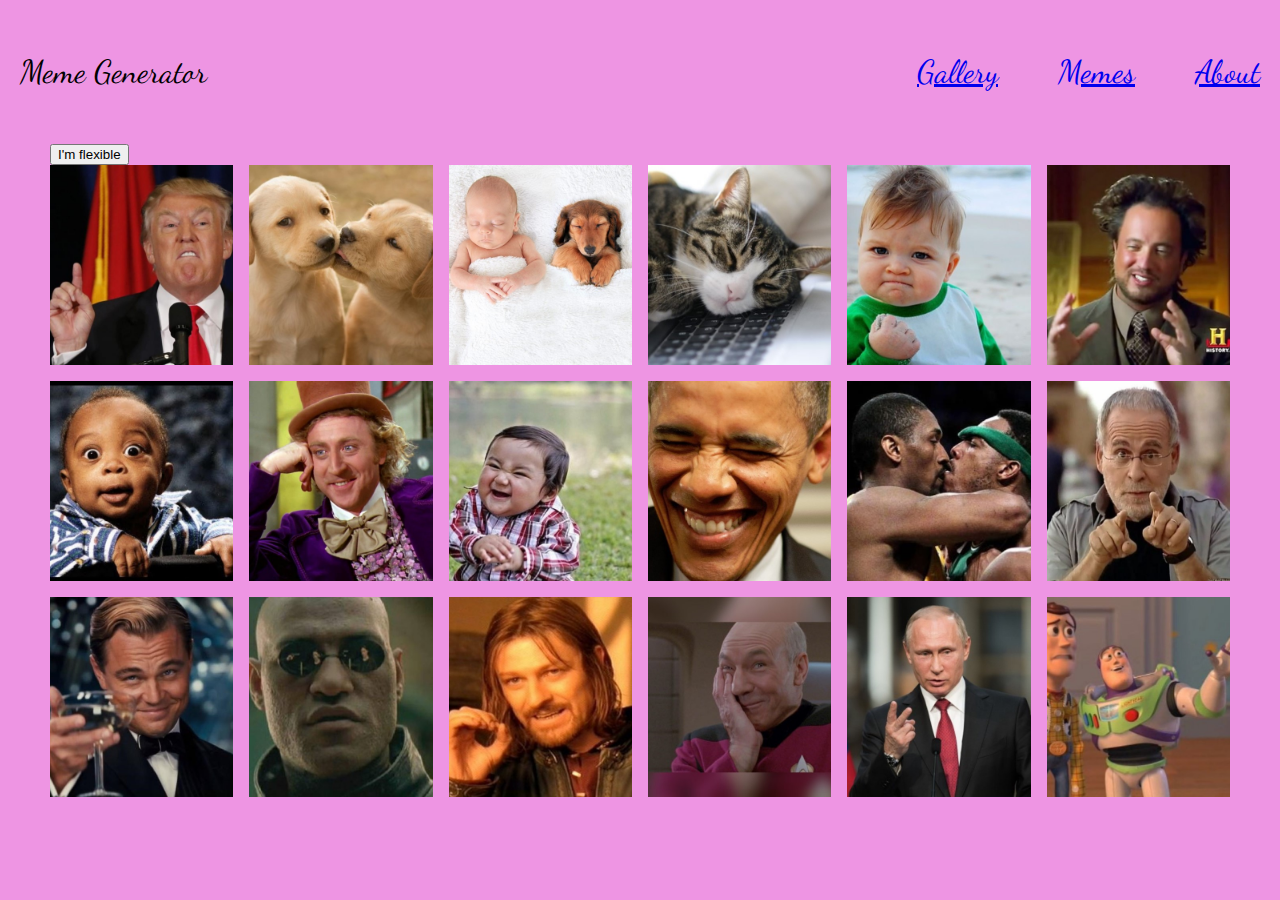
==== index.html @ 62603a0c "adding new line is working!!! :)" ====
<!DOCTYPE html>
<html lang="en">

<head>
    <meta charset="UTF-8">
    <meta http-equiv="X-UA-Compatible" content="IE=edge">
    <meta name="viewport" content="width=device-width, initial-scale=1.0">
    <title>Document</title>
    <link rel="stylesheet" href="main.css">
</head>

<body onload="onInit()" class="main-layout">
    <header class="main-header flex align-center space-between full">
        <div class="logo">Meme Generator</div>
        <nav class="main-nav">
            <ul class="flex clean-list">
                <li>
                    <a href="#" onclick="galleryIsChosen()">Gallery</a>
                </li>
                <li>
                    <a href="#">Memes</a>
                </li>
                <li>
                    <a href="#">About</a>
                </li>
            </ul>
        </nav>
    </header>

    <section class="containter-image shown">
        <button class="flexible" onclick="onFlexible()">I'm flexible</button>
        <section class="image-gallery">
        </section>
    </section>
    <section class="container-meme-editor hidden">
        <div class="meme-editor">
            <div class="canvas-container">
                <canvas></canvas>
            </div>
            <div class="all-options">
                <input type="text" name="input-line" class="input-line item" onkeyup="onTextInput(this)"
                    placeholder="Text line">
                <div class="lines-options">
                    <button onclick="onMoveLineUp()">Up</button>
                    <button onclick="onMoveLineDown()">Down</button>
                    <button class="switch-lines item" onclick="onSwitchLines(this)">switch lines</button>
                    <button onclick="onAddTxtLine(event)">add txt line</button>
                    <button onclick="onDeleteLine()">delete txt line</button>
                </div>
                <div class="text-options">
                    <button class="increase-font item" onclick="onChangeFont(this)">+</button>
                    <button class="decrease-font item" onclick="onChangeFont(this)">-</button>
                    <button>A+</button>
                    <button>A-</button>
                    <button>left text</button>
                    <button>center text</button>
                    <button>right text</button>
                </div>
                <div>
                    <select name="" id="">
                        <option value="a">a</option>
                        <option value="a">b</option>
                        <option value="a">c</option>
                    </select>
                    <button>S</button>
                    <input type="color" name="color" class="colorInput">
                </div>
                <div class="icons">
                    <div>a</div>
                    <div>b</div>
                    <div>c</div>
                    <div>d</div>
                </div>
                <div>
                    <div>Share</div>
                    <div>Download</div>
                </div>
            </div>
        </div>
    </section>

    <!-- Meme-Editor -->
    <script src="utils.js"></script>
    <script src="memeController.js"></script>
    <script src="meme-service.js"></script>
    <script src="galleryService.js"></script>
    <script src="galleryController.js"></script>
    <!-- Gallery -->
    <script src="main.js"></script>
</body>

</html>
---- main.css ----
body{
    background-color: antiquewhite;
}

*{
    box-sizing: border-box;
    margin: 0;
}

/* Fonts */
@font-face {
    font-family: Dancing;
    src: url(/fonts/DancingScript-Regular.ttf);
}
@font-face {
    font-family: amiroBold;
    src: url(/fonts/Arimo-Bold.ttf);
}
@font-face {
    font-family: amiro;
    src: url(/fonts/Arimo-Regular.ttf);
}

@font-face {
    font-family: redressed;
    src: url(/fonts/Redressed-Regular.ttf);
}

/* Basics */


/* Helpers */
.hidden{
    display: none;
}
.shown{
    /* background-color: blue; */
     display: block;
}

canvas{
    overflow-clip-margin: content-box;
    overflow: clip;
}

.flex{
    display: flex;
}
.align-center{
    align-items: center;
}
.space-between{
    justify-content: space-between;
}
.clean-list{
    list-style-type: none;
}

.logo , .main-nav{
    font-family: Dancing;
    font-size: 2rem;
}

/* layout */
.main-layout > *:not(.full) {
    margin-inline-start: 50px;
    margin-inline-end: 50px;
}

.full{
    margin-inline-start: 20px;
    margin-inline-end: 20px;
}

/* Components */
.main-header .main-nav li:not(:last-child){
    margin-inline-end: 60px;
}
.main-header{
    height: 9rem;
}


:root{
    --gapImage: 16px;
    --num-cols-mobile: 2;
    --num-cols-tablet: 4;
    --num-cols-web: 6;
    --row-height: 200px
}

/* Variables*/
.image-gallery > img{
    width: 100%;
    height: 100%;
    object-fit: cover;
}

.image-gallery{
    display: grid;
    grid-template-columns: repeat(var(--num-cols-mobile),1fr);
    grid-auto-rows: var(--row-height);
    gap: var(--gapImage);
}

.meme-editor{
    display: grid;
    grid-template-columns: repeat(2, 1fr);
    background-color: antiquewhite;
    gap: 10px;
    grid-template-areas:
    "image-section  option-section";
    height: 60vh;
}
.canvas-container{
    grid-area: image-section;
}
.all-options{
    grid-area: option-section;
}

.input-line{
    width: 100%;
}
.item{
    margin-bottom: 1rem;
}

.all-options{
    margin-left: 30px;
}


/* Media Queries */
/* For Mobile */

/* For Tablet */
@media(min-width :940px){
    body{
        background-color: rgb(125, 203, 203);
    }
    .image-gallery{
        grid-template-columns: repeat(var(--num-cols-tablet),1fr);
    }
}
/* For Web */
@media(min-width: 1100px){
    body{
        background-color: rgb(238, 149, 227);
    }
    .image-gallery{
        grid-template-columns: repeat(var(--num-cols-web),1fr);
    }
}
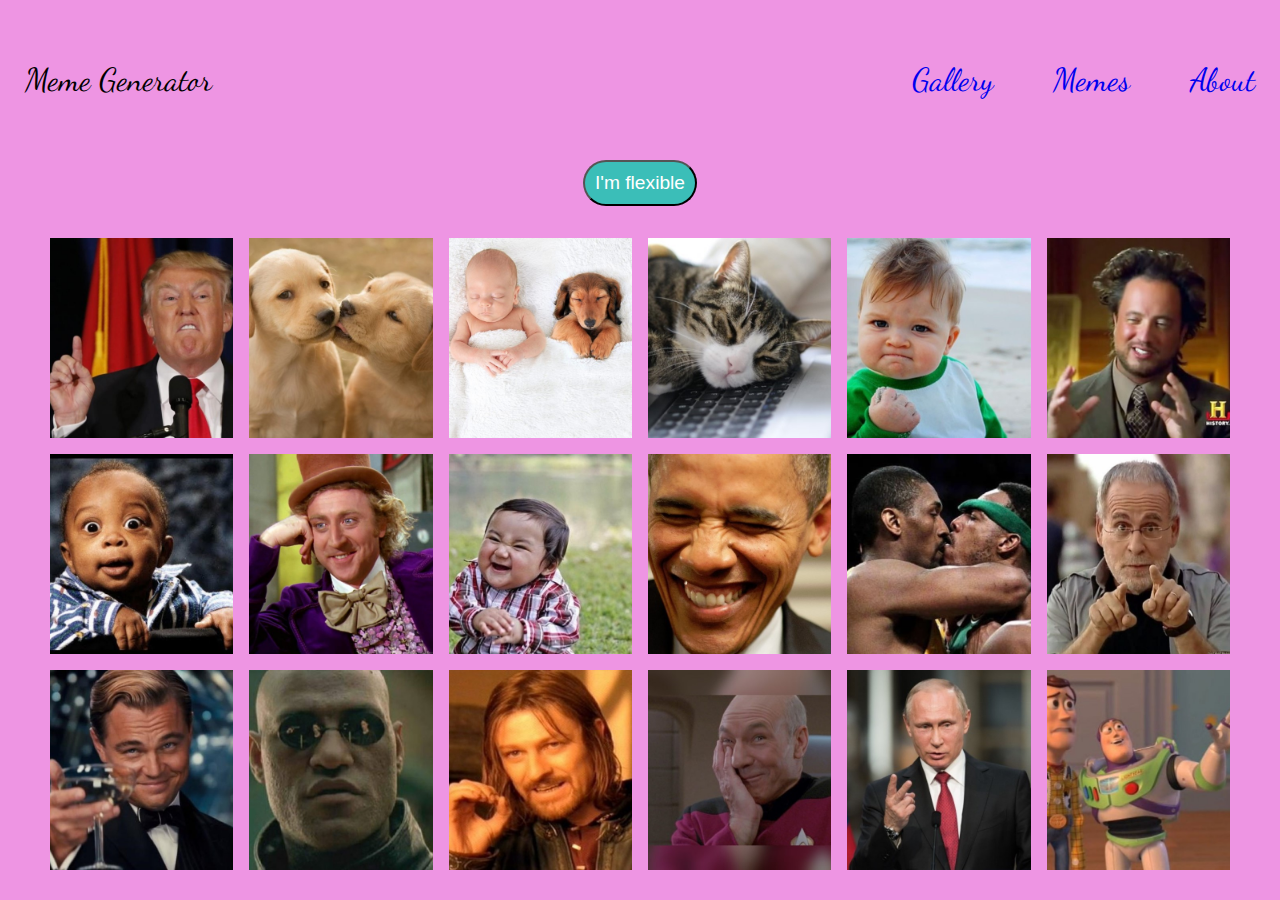
==== commit d9879325: "working on css- making it claer and with icons" ====
--- a/index.html
+++ b/index.html
@@ -28,7 +28,9 @@
     </header>
 
     <section class="containter-image shown">
-        <button class="flexible" onclick="onFlexible()">I'm flexible</button>
+        <div class="flex">
+            <button class="flexible btn-flexible btn" onclick="onFlexible()">I'm flexible</button>
+        </div>
         <section class="image-gallery">
         </section>
     </section>
@@ -48,38 +50,60 @@
                     <button onclick="onDeleteLine()">delete txt line</button>
                 </div>
                 <div class="text-options">
-                    <button class="increase-font item" onclick="onChangeFont(this)">+</button>
-                    <button class="decrease-font item" onclick="onChangeFont(this)">-</button>
+                    <button class="increase-font item btn" onclick="onChangeFont(this)">
+                        <img class="increase-img" src="./btn-icons/font-size-increase.svg" alt="increase font">
+                        +</button>
+                    <button class="decrease-font item btn" onclick="onChangeFont(this)">
+                        <img class="decrease-img" src="./btn-icons/font-size-decrease.svg" alt="increase font">
+                        -</button>
                     <button>A+</button>
                     <button>A-</button>
-                    <button>left text</button>
-                    <button>center text</button>
-                    <button>right text</button>
+                    <button class="btn left-align" onclick="onAlignLeft()">
+                        <img class="align-left" src="./btn-icons/text-align-left-icon.svg" alt="align-left">
+                    </button>
+                    <button class="btn center-align" onclick="onAlignCenter()">
+                        <img class="align-center" src="./btn-icons/text-align-center-icon.svg" alt="align-center">
+                    </button>
+                    <button class="btn right-align" onclick="onAlignRight()">
+                        <img class="align-right" src="./btn-icons/text-align-right-icon.svg" alt="align-right">
+                    </button>
                 </div>
                 <div>
-                    <select name="" id="">
-                        <option value="a">a</option>
-                        <option value="a">b</option>
-                        <option value="a">c</option>
-                    </select>
-                    <button>S</button>
+                    <!-- <button>S</button> -->
                     <input type="color" name="color" class="colorInput">
+                    <input type="color" name="strokeColorInput" class="strokeColorInput">
                 </div>
-                <div class="icons">
-                    <div>a</div>
-                    <div>b</div>
-                    <div>c</div>
-                    <div>d</div>
+                <div class="icons-containter flex space-between">
+                    <div>
+                        <img class="icon" onclick="addIcon(this)" src="icons/birthday.png">
+                    </div>
+                    <div>
+                        <img class="icon" onclick="addIcon(this)" src="icons/adopt.png">
+                    </div>
+                    <div>
+                        <img class="icon" onclick="addIcon(this)" src="icons/stay-home.png">
+                    </div>
+                    <div>
+                        <img class="icon" onclick="addIcon(this)" src="icons/i-love-you.png">
+                    </div>
+                    <div>
+                        <img class="icon" onclick="addIcon(this)" src="icons/reading-book.png">
+                    </div>
                 </div>
-                <div>
-                    <div>Share</div>
-                    <div>Download</div>
+                <div class="containter-share-download flex space-between align-center">
+                    <button class="share-button" onclick="onUploadImg()">Share</button>
+                    <button class="download-button">
+                        <a href="#" onclick="onDownLoadImg(this)" download="Meme">Download</a>
+                    </button>
                 </div>
+                <input type="file" class="file-input btn" name="image" onchange="onImgInput(event)" />
+
             </div>
         </div>
     </section>
 
     <!-- Meme-Editor -->
+    <script src="uploadService.js"></script>
     <script src="utils.js"></script>
     <script src="memeController.js"></script>
     <script src="meme-service.js"></script>
--- a/main.css
+++ b/main.css
@@ -1,12 +1,61 @@
-body{
-    background-color: antiquewhite;
-}
+/* Setup */
+/* @import './setup/vars.css'; */
+/* @import './setup/font-face.css'; */
+
+/* /~ Basic ~/ */
+/* @import './basic/base.css'; */
+@import 'cssStyle/basic/buttons.css';
+@import 'cssStyle/componnets.css';
+/* @import './basic/icons.css'; */
+/* @import './basic/helpers.css'; */
+/* @import './basic/layout.css'; */
+
+/* /~ Cmps ~/ */
+/* @import './cmps/header.css'; */
+/* @import './cmps/main-content.css'; */
+/* @import './cmps/modal.css'; */
+/* @import './cmps/dropdown.css'; */
+/* @import './cmps/footer.css'; */
+
+
+
+
+/* Basics */
 
 *{
     box-sizing: border-box;
     margin: 0;
 }
 
+body{
+    background-color: antiquewhite;
+}
+
+a{
+    text-decoration: none;
+}
+a:hover , .image, .button{
+    cursor: pointer;
+}
+
+a:hover, .logo:hover{
+    font-size: 2.3rem;
+    transition:  font-size 1s ease-in-out;
+}
+
+/* ::after.logo:not(:hover){ */
+/* } */
+/* a:not(:hover), .logo:not(:hover){ */
+    /* transition:  font-size 1s ease-in-out; */
+/* } */
+/* ::after.a:not(hover), ::after.logo:not(:hover){ */
+    /* transition:  font-size 1s ease-in-out; */
+/* } */
+
+a:visited{
+    color: black;
+}
+
 /* Fonts */
 @font-face {
     font-family: Dancing;
@@ -25,8 +74,6 @@
     font-family: redressed;
     src: url(/fonts/Redressed-Regular.ttf);
 }
-
-/* Basics */
 
 
 /* Helpers */
@@ -68,8 +115,8 @@
 }
 
 .full{
-    margin-inline-start: 20px;
-    margin-inline-end: 20px;
+    margin-inline-start: 25px;
+    margin-inline-end: 25px;
 }
 
 /* Components */
@@ -77,7 +124,7 @@
     margin-inline-end: 60px;
 }
 .main-header{
-    height: 9rem;
+    height: 10rem;
 }
 
 
@@ -107,10 +154,10 @@
     display: grid;
     grid-template-columns: repeat(2, 1fr);
     background-color: antiquewhite;
-    gap: 10px;
+    gap: 1rem;
     grid-template-areas:
     "image-section  option-section";
-    height: 60vh;
+    height: 70vh;
 }
 .canvas-container{
     grid-area: image-section;
@@ -142,6 +189,7 @@
     .image-gallery{
         grid-template-columns: repeat(var(--num-cols-tablet),1fr);
     }
+
 }
 /* For Web */
 @media(min-width: 1100px){
@@ -151,4 +199,31 @@
     .image-gallery{
         grid-template-columns: repeat(var(--num-cols-web),1fr);
     }
-}+}
+
+
+/*ICONS */
+
+.icons-containter{
+    border: 3px black solid;
+}
+.icon{
+    width: 100%;
+    height: 100%;
+}
+.icon-inside{
+    height: 30px;
+
+}
+/* .containter-share-download{ */
+
+/* } */
+
+/* share */
+/* .share-button{ */
+
+/* } */
+/* .download-button{ */
+
+/* } */
+
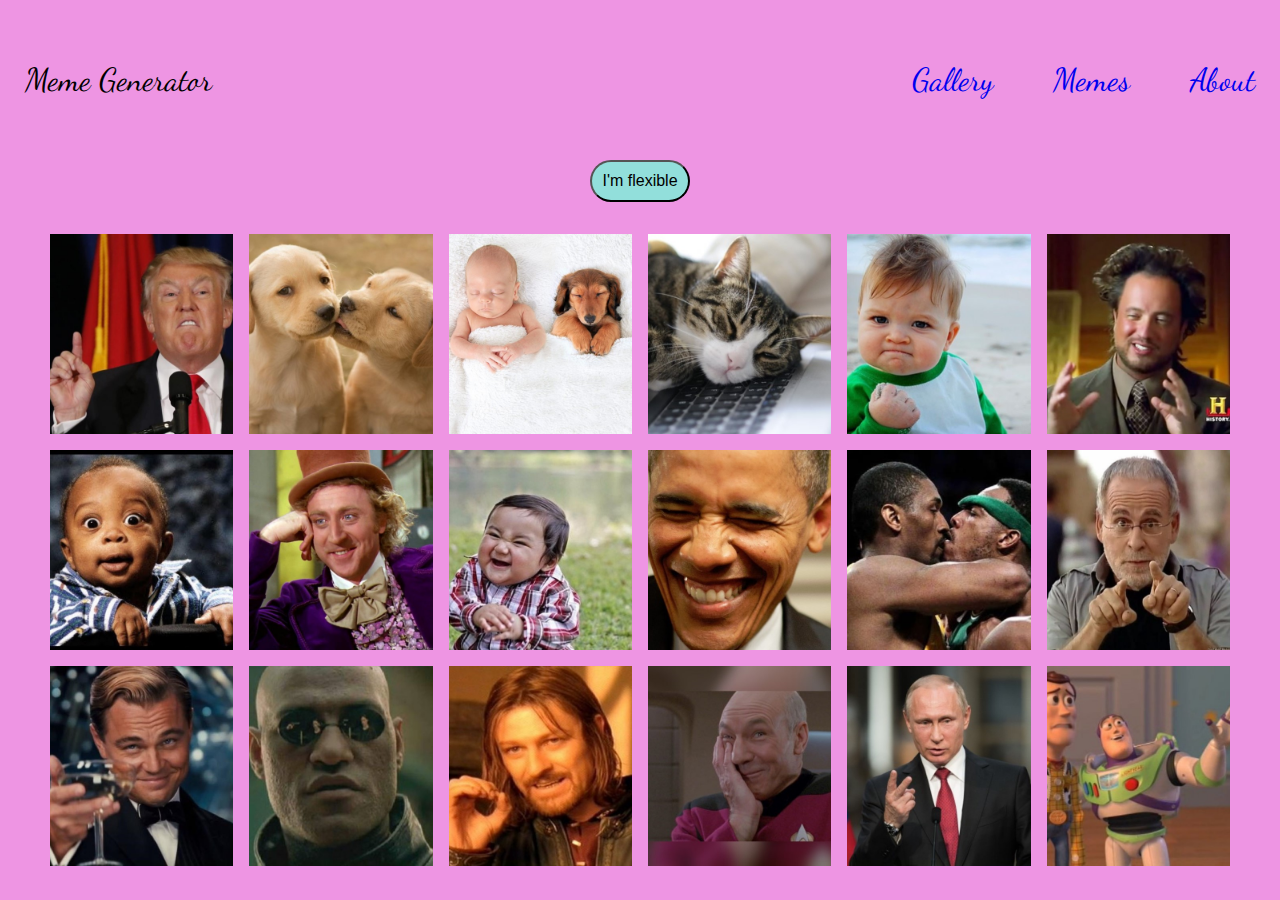
==== commit e10e76ba: "working on css" ====
--- a/index.html
+++ b/index.html
@@ -29,7 +29,7 @@
 
     <section class="containter-image shown">
         <div class="flex">
-            <button class="flexible btn-flexible btn" onclick="onFlexible()">I'm flexible</button>
+            <button class="flexible btn-flexible" onclick="onFlexible()">I'm flexible</button>
         </div>
         <section class="image-gallery">
         </section>
@@ -43,35 +43,63 @@
                 <input type="text" name="input-line" class="input-line item" onkeyup="onTextInput(this)"
                     placeholder="Text line">
                 <div class="lines-options">
-                    <button onclick="onMoveLineUp()">Up</button>
-                    <button onclick="onMoveLineDown()">Down</button>
-                    <button class="switch-lines item" onclick="onSwitchLines(this)">switch lines</button>
-                    <button onclick="onAddTxtLine(event)">add txt line</button>
-                    <button onclick="onDeleteLine()">delete txt line</button>
+
+                    <div class="container">
+                        <button class="space btn" onclick="onMoveLineUp()">
+                            <img class="img" src="/btn-icons/up-arrow-icon.svg" alt="arrow-up">
+                        </button>
+                        <button class="space btn" onclick="onMoveLineDown()">
+                            <img class="img" src="/btn-icons/down-arrow-icon.svg" alt="arrown-down">
+                        </button>
+                        <button class="space btn" class="switch-lines" onclick="onSwitchLines(this)">
+                            <img class="img" src="/btn-icons/up-and-down-arrows.svg" alt="arrow-up-and-down">
+                        </button>
+                    </div>
+
+                    <div class="container">
+                        <button class="space btn" onclick="onAddTxtLine(event)">
+                            <img class="img" src="./btn-icons/plus.svg" alt="add-line">
+                        </button>
+                        <button class="space btn" onclick="onDeleteLine()">
+                            <img class="img" src="./btn-icons/trash-bin-icon.svg" alt="">
+                        </button>
+                    </div>
                 </div>
-                <div class="text-options">
-                    <button class="increase-font item btn" onclick="onChangeFont(this)">
-                        <img class="increase-img" src="./btn-icons/font-size-increase.svg" alt="increase font">
-                        +</button>
-                    <button class="decrease-font item btn" onclick="onChangeFont(this)">
-                        <img class="decrease-img" src="./btn-icons/font-size-decrease.svg" alt="increase font">
-                        -</button>
-                    <button>A+</button>
-                    <button>A-</button>
-                    <button class="btn left-align" onclick="onAlignLeft()">
-                        <img class="align-left" src="./btn-icons/text-align-left-icon.svg" alt="align-left">
+                <div class="text-options container">
+                    <button onclick="onChangeFont(this)" class="space btn">
+                        <div class="plus">A+
+                        </div>
                     </button>
-                    <button class="btn center-align" onclick="onAlignCenter()">
-                        <img class="align-center" src="./btn-icons/text-align-center-icon.svg" alt="align-center">
+                    <button class="space btn" onclick="onChangeFont(this)">
+                        <div class="minus">A-
+                        </div>
                     </button>
-                    <button class="btn right-align" onclick="onAlignRight()">
-                        <img class="align-right" src="./btn-icons/text-align-right-icon.svg" alt="align-right">
+
+                    <button class="left-align space btn" onclick="onAlignLeft()">
+                        <img class="img align" src="./btn-icons/text-align-left-icon.svg" alt="align-left">
+                    </button>
+                    <button class="center-align space btn" onclick="onAlignCenter()">
+                        <img class="img align" src="./btn-icons/text-align-center-icon.svg" alt="align-center">
+                    </button>
+                    <button class="right-align space btn" onclick="onAlignRight()">
+                        <img class="img align" src="./btn-icons/text-align-right-icon.svg" alt="align-right">
                     </button>
                 </div>
-                <div>
+                <div class="text-options container">
                     <!-- <button>S</button> -->
-                    <input type="color" name="color" class="colorInput">
-                    <input type="color" name="strokeColorInput" class="strokeColorInput">
+                    <button onclick="showAndHiddenInput()" class="space btn">
+                        <img class="img" src="./btn-icons/paint-icon.svg" alt="paint-icon">
+                        <div class="hidden-icon">
+                            <input type="color" name="color" class="colorInput">
+                        </div>
+                    </button>
+
+                    <button onclick="showAndHiddenInput()" class="space btn">
+                        <img class="img" src="./btn-icons/down-arrow-icon.svg" alt="">
+                        <div class="hidden-icon">
+                            <input type="color" name="strokeColorInput" class="strokeColorInput">
+                        </div>
+                    </button>
                 </div>
                 <div class="icons-containter flex space-between">
                     <div>
@@ -90,13 +118,18 @@
                         <img class="icon" onclick="addIcon(this)" src="icons/reading-book.png">
                     </div>
                 </div>
-                <div class="containter-share-download flex space-between align-center">
-                    <button class="share-button" onclick="onUploadImg()">Share</button>
-                    <button class="download-button">
+                <div class="container">
+                    <button class="share-button space btn" onclick="onUploadImg()">
+                        <img class="img" src="./btn-icons/share-line-icon.svg" alt="share-icon">
+                        Share</button>
+                    <button class="download-button space btn">
+                        <img class="img" src="./btn-icons/download-icon.svg" alt="download">
                         <a href="#" onclick="onDownLoadImg(this)" download="Meme">Download</a>
                     </button>
                 </div>
-                <input type="file" class="file-input btn" name="image" onchange="onImgInput(event)" />
+                <div class="container space">
+                    <input type="file" class="file-input btn" name="image" onchange="onImgInput(event)" />
+                </div>
 
             </div>
         </div>
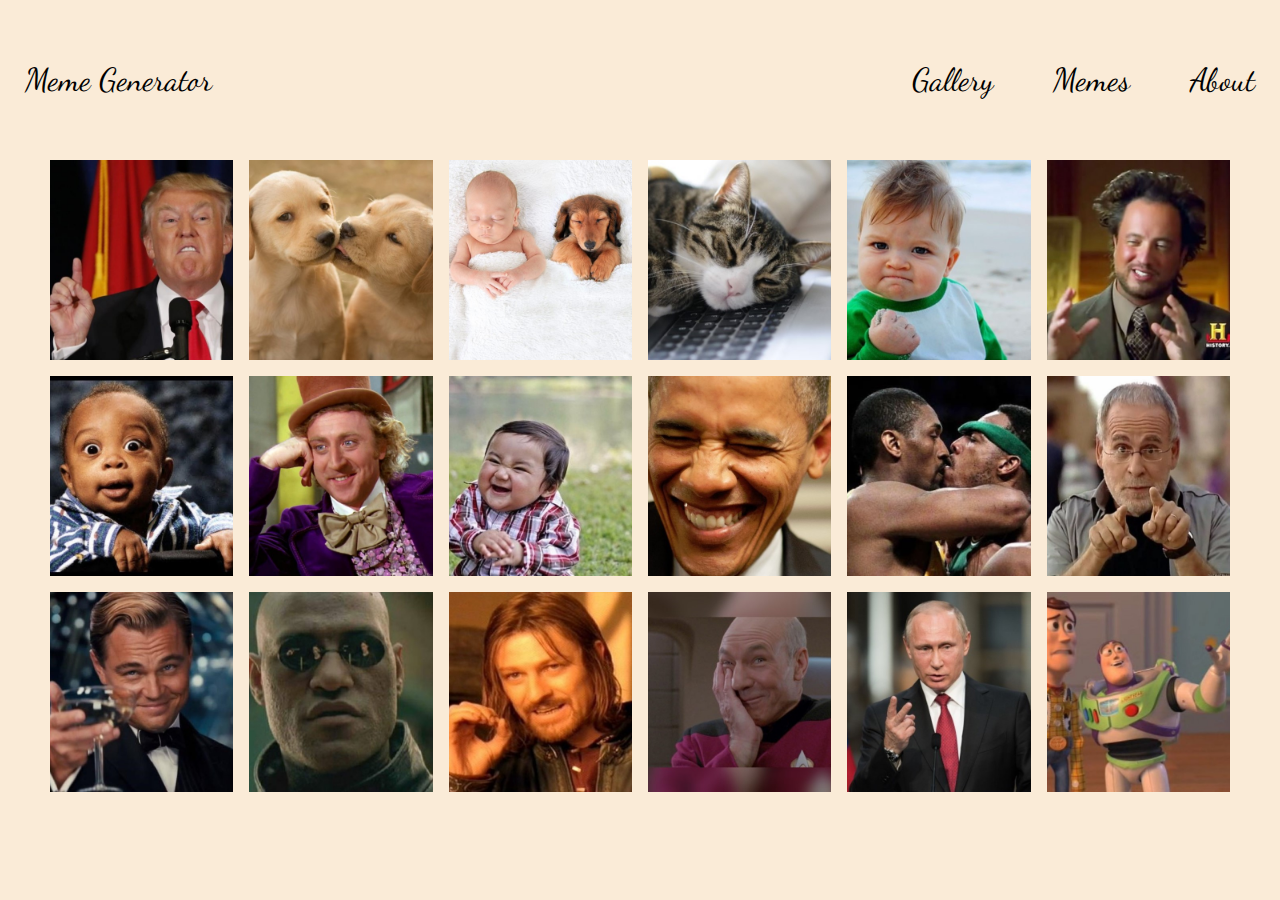
==== commit 79ba91ce: "great" ====
--- a/index.html
+++ b/index.html
@@ -28,9 +28,9 @@
     </header>
 
     <section class="containter-image shown">
-        <div class="flex">
-            <button class="flexible btn-flexible" onclick="onFlexible()">I'm flexible</button>
-        </div>
+        <!-- <div class="flex"> -->
+            <!-- <button class="flexible btn-flexible" onclick="onFlexible()">I'm flexible</button> -->
+        <!-- </div> -->
         <section class="image-gallery">
         </section>
     </section>
@@ -66,13 +66,13 @@
                     </div>
                 </div>
                 <div class="text-options container">
-                    <button onclick="onChangeFont(this)" class="space btn">
-                        <div class="plus">A+
-                        </div>
+                    <button onclick="onChangeFont(this)" class="space btn plus">A+
+                        <!-- <div class="plus">A+ -->
+                        <!-- </div> -->
                     </button>
-                    <button class="space btn" onclick="onChangeFont(this)">
-                        <div class="minus">A-
-                        </div>
+                    <button class="space btn minus " onclick="onChangeFont(this)">A-
+                        <!-- <div class="minus">A- -->
+                        <!-- </div> -->
                     </button>
 
                     <button class="left-align space btn" onclick="onAlignLeft()">
@@ -86,20 +86,21 @@
                     </button>
                 </div>
                 <div class="text-options container">
+                    <label for="color" class="space textLabel">Color</label>
+                    <input type="color" name="color" class="colorInput hidden-icon-color">
+                    <label for="strokeColorInput" class="space textLabel">stroke color</label>
+                    <input type="color" name="strokeColorInput" class="strokeColorInput hidden-icon-storoke">
+
                     <!-- <button>S</button> -->
-                    <button onclick="showAndHiddenInput()" class="space btn">
-                        <img class="img" src="./btn-icons/paint-icon.svg" alt="paint-icon">
-                        <div class="hidden-icon">
-                            <input type="color" name="color" class="colorInput">
-                        </div>
-                    </button>
+                    <!-- <button onclick="showAndHiddenInputColorFont()" class="space btn"> -->
+                    <!-- <img class="img paint-icon" src="./btn-icons/paint-icon.svg" alt="paint-icon"> -->
+                    <!-- <input type="color" name="color" class="colorInput hidden-icon-color"> -->
+                    <!-- </button> -->
 
-                    <button onclick="showAndHiddenInput()" class="space btn">
-                        <img class="img" src="./btn-icons/down-arrow-icon.svg" alt="">
-                        <div class="hidden-icon">
-                            <input type="color" name="strokeColorInput" class="strokeColorInput">
-                        </div>
-                    </button>
+                    <!-- <button onclick="showAndHiddenInputStrokeFont()" class="space btn"> -->
+                    <!-- <img class="img stroke-icon" src="./btn-icons/down-arrow-icon.svg" alt=""> -->
+                    <!-- <input type="color" name="strokeColorInput" class="strokeColorInput hidden-icon-storoke"> -->
+                    <!-- </button> -->
                 </div>
                 <div class="icons-containter flex space-between">
                     <div>
@@ -121,10 +122,10 @@
                 <div class="container">
                     <button class="share-button space btn" onclick="onUploadImg()">
                         <img class="img" src="./btn-icons/share-line-icon.svg" alt="share-icon">
-                        Share</button>
+                        </button>
                     <button class="download-button space btn">
                         <img class="img" src="./btn-icons/download-icon.svg" alt="download">
-                        <a href="#" onclick="onDownLoadImg(this)" download="Meme">Download</a>
+                        <a href="#" onclick="onDownLoadImg(this)" download="Meme"></a>
                     </button>
                 </div>
                 <div class="container space">
--- a/main.css
+++ b/main.css
@@ -1,191 +1,103 @@
-/* Setup */
-/* @import './setup/vars.css'; */
-/* @import './setup/font-face.css'; */
 
-/* /~ Basic ~/ */
-/* @import './basic/base.css'; */
 @import 'cssStyle/basic/buttons.css';
-@import 'cssStyle/componnets.css';
-/* @import './basic/icons.css'; */
-/* @import './basic/helpers.css'; */
-/* @import './basic/layout.css'; */
+@import 'cssStyle/components.css';
+@import 'cssStyle/setup/font-face.css';
 
-/* /~ Cmps ~/ */
-/* @import './cmps/header.css'; */
-/* @import './cmps/main-content.css'; */
-/* @import './cmps/modal.css'; */
-/* @import './cmps/dropdown.css'; */
-/* @import './cmps/footer.css'; */
-
-
-
-
-/* Basics */
-
-*{
-    box-sizing: border-box;
-    margin: 0;
-}
-
-body{
-    background-color: antiquewhite;
-}
-
-a{
-    text-decoration: none;
-}
-a:hover , .image, .button{
-    cursor: pointer;
-}
-
-a:hover, .logo:hover{
-    font-size: 2.3rem;
-    transition:  font-size 1s ease-in-out;
-}
-
-/* ::after.logo:not(:hover){ */
-/* } */
-/* a:not(:hover), .logo:not(:hover){ */
-    /* transition:  font-size 1s ease-in-out; */
-/* } */
-/* ::after.a:not(hover), ::after.logo:not(:hover){ */
-    /* transition:  font-size 1s ease-in-out; */
-/* } */
-
-a:visited{
-    color: black;
-}
-
-/* Fonts */
-@font-face {
-    font-family: Dancing;
-    src: url(/fonts/DancingScript-Regular.ttf);
-}
-@font-face {
-    font-family: amiroBold;
-    src: url(/fonts/Arimo-Bold.ttf);
-}
-@font-face {
-    font-family: amiro;
-    src: url(/fonts/Arimo-Regular.ttf);
-}
-
-@font-face {
-    font-family: redressed;
-    src: url(/fonts/Redressed-Regular.ttf);
-}
-
-
-/* Helpers */
-.hidden{
-    display: none;
-}
-.shown{
-    /* background-color: blue; */
-     display: block;
-}
-
-canvas{
-    overflow-clip-margin: content-box;
-    overflow: clip;
-}
-
-.flex{
-    display: flex;
-}
-.align-center{
-    align-items: center;
-}
-.space-between{
-    justify-content: space-between;
-}
-.clean-list{
-    list-style-type: none;
-}
-
-.logo , .main-nav{
-    font-family: Dancing;
-    font-size: 2rem;
-}
-
-/* layout */
-.main-layout > *:not(.full) {
-    margin-inline-start: 50px;
-    margin-inline-end: 50px;
-}
-
-.full{
-    margin-inline-start: 25px;
-    margin-inline-end: 25px;
-}
-
-/* Components */
-.main-header .main-nav li:not(:last-child){
-    margin-inline-end: 60px;
-}
-.main-header{
-    height: 10rem;
-}
-
-
-:root{
-    --gapImage: 16px;
-    --num-cols-mobile: 2;
-    --num-cols-tablet: 4;
-    --num-cols-web: 6;
-    --row-height: 200px
-}
-
-/* Variables*/
-.image-gallery > img{
-    width: 100%;
-    height: 100%;
-    object-fit: cover;
-}
-
-.image-gallery{
-    display: grid;
-    grid-template-columns: repeat(var(--num-cols-mobile),1fr);
-    grid-auto-rows: var(--row-height);
-    gap: var(--gapImage);
-}
-
-.meme-editor{
-    display: grid;
-    grid-template-columns: repeat(2, 1fr);
-    background-color: antiquewhite;
-    gap: 1rem;
-    grid-template-areas:
-    "image-section  option-section";
-    height: 70vh;
-}
-.canvas-container{
-    grid-area: image-section;
-}
-.all-options{
-    grid-area: option-section;
-}
-
-.input-line{
-    width: 100%;
-}
-.item{
-    margin-bottom: 1rem;
-}
-
-.all-options{
-    margin-left: 30px;
-}
+@import 'cssStyle/basic/base.css';
+@import 'cssStyle/basic/helpers.css';
+@import 'cssStyle/basic/layout.css';
+@import 'cssStyle/icons.css';
 
 
 /* Media Queries */
 /* For Mobile */
 
+.input-line[type=text] {
+    padding: 0.5rem;
+    background-color: rgb(229, 193, 227);
+    font-size: 24px;
+    border-radius: 20px;
+  }
+
+.img{
+    cursor: pointer;
+    height: 0.7rem;
+}
+.paint-icon{
+    height: 30px;
+}
+
+.align{
+    height: 0.7rem;
+}
+.plus, .minus{
+    font-size: 0.7rem;
+}
+.container{
+    display: flex;
+    align-items: center;
+    justify-content: center;
+}
+
+.btn-flexible, .btn{
+    text-align: center;
+    margin: 0 auto;
+    background-color: rgb(146, 223, 219);
+    border-radius: 50px;
+    font-size: 1rem;
+    padding: 10px;
+    margin-bottom: 2rem;
+    color: rgb(0, 0, 0);
+    transition: background-color 1s ease-in-out;
+    cursor: pointer;
+}
+
+.btn-flexible:hover{
+    background-color: rgb(97, 19, 68);
+}
+
+.space{
+    margin: 0.2rem;
+}
+
+label, .file {
+    color: #B4886B;
+    font-family: Dancing;
+    font-size: 1.5rem;
+  }
+
+
+.meme-editor {
+    display: grid;
+    grid-template-columns: 0.7fr;
+    grid-template-rows: 0.5fr 0.5fr;
+    grid-template-areas:
+    "image-section"
+    "option-section";
+    height: 100vh;
+    /* width: 100vw; */
+}
+
+.canvas-container {
+    grid-area: image-section;
+  }
+
+  .all-options {
+
+    grid-area: option-section;
+  }
+
 /* For Tablet */
 @media(min-width :940px){
-    body{
-        background-color: rgb(125, 203, 203);
-    }
+    .meme-editor {
+        display: grid;
+        grid-template-columns: repeat(2, 1fr);
+        background-color: antiquewhite;
+        gap: 1rem;
+        grid-template-areas:
+          "image-section  option-section";
+        height: 70vh;
+      }
     .image-gallery{
         grid-template-columns: repeat(var(--num-cols-tablet),1fr);
     }
@@ -193,37 +105,8 @@
 }
 /* For Web */
 @media(min-width: 1100px){
-    body{
-        background-color: rgb(238, 149, 227);
-    }
     .image-gallery{
         grid-template-columns: repeat(var(--num-cols-web),1fr);
     }
 }
 
-
-/*ICONS */
-
-.icons-containter{
-    border: 3px black solid;
-}
-.icon{
-    width: 100%;
-    height: 100%;
-}
-.icon-inside{
-    height: 30px;
-
-}
-/* .containter-share-download{ */
-
-/* } */
-
-/* share */
-/* .share-button{ */
-
-/* } */
-/* .download-button{ */
-
-/* } */
-
